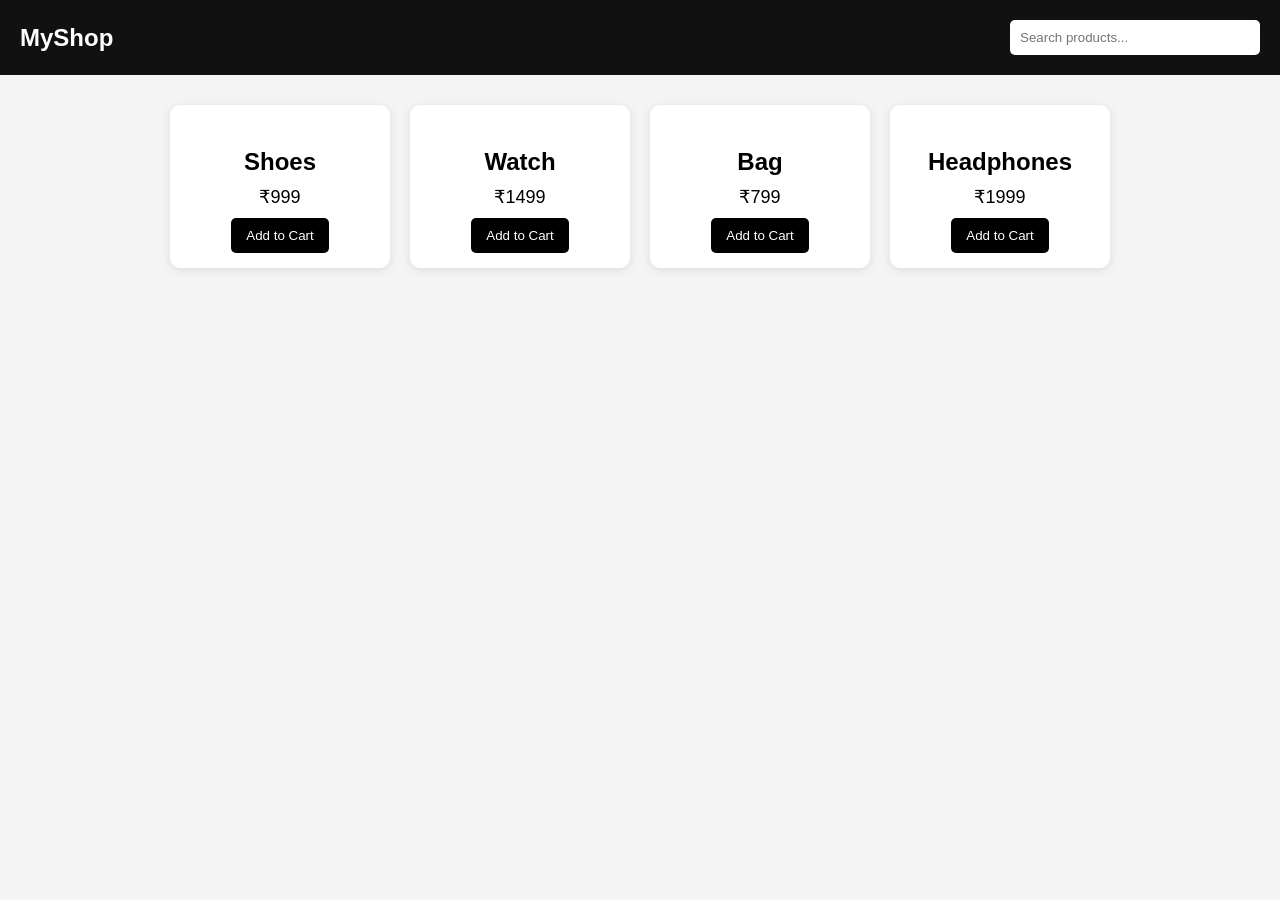
==== index.html @ 025da74c "Built ecommerce homepage" ====
<!DOCTYPE html>
<html lang="en">
<head>
  <meta charset="UTF-8" />
  <meta name="viewport" content="width=device-width, initial-scale=1.0"/>
  <title>Ecommerce Store</title>
  <link rel="stylesheet" href="style.css"/>
</head>
<body>

  <!-- Navbar -->
  <nav class="navbar">
    <h1>MyShop</h1>

    <input 
      type="text" 
      id="searchInput" 
      placeholder="Search products..."
    />
  </nav>

  <!-- Products -->
  <div class="products-container" id="productsContainer">

    <div class="product-card">
      <img src="https://picsum.photos/200?1" alt="">
      <h2>Shoes</h2>
      <p>₹999</p>
      <button>Add to Cart</button>
    </div>

    <div class="product-card">
      <img src="https://picsum.photos/200?2" alt="">
      <h2>Watch</h2>
      <p>₹1499</p>
      <button>Add to Cart</button>
    </div>

    <div class="product-card">
      <img src="https://picsum.photos/200?3" alt="">
      <h2>Bag</h2>
      <p>₹799</p>
      <button>Add to Cart</button>
    </div>

    <div class="product-card">
      <img src="https://picsum.photos/200?4" alt="">
      <h2>Headphones</h2>
      <p>₹1999</p>
      <button>Add to Cart</button>
    </div>

  </div>

  <script src="script.js"></script>
</body>
</html>
---- style.css ----
* {
  margin: 0;
  padding: 0;
  box-sizing: border-box;
  font-family: Arial;
}

body {
  background-color: #f4f4f4;
}

/* Navbar */
.navbar {
  background-color: #111;
  color: white;
  padding: 20px;

  display: flex;
  justify-content: space-between;
  align-items: center;
}

.navbar input {
  padding: 10px;
  width: 250px;
  border-radius: 5px;
  border: none;
}

/* Products */
.products-container {
  display: flex;
  flex-wrap: wrap;
  justify-content: center;

  gap: 20px;
  padding: 30px;
}

.product-card {
  background: white;
  width: 220px;

  border-radius: 10px;
  padding: 15px;

  text-align: center;

  box-shadow: 0 2px 10px rgba(0,0,0,0.1);

  transition: 0.3s;
}

.product-card:hover {
  transform: scale(1.05);
}

.product-card img {
  width: 100%;
  border-radius: 10px;
}

.product-card h2 {
  margin: 10px 0;
}

.product-card p {
  font-size: 18px;
  margin-bottom: 10px;
}

.product-card button {
  background: black;
  color: white;

  border: none;
  padding: 10px 15px;

  border-radius: 5px;
  cursor: pointer;
}
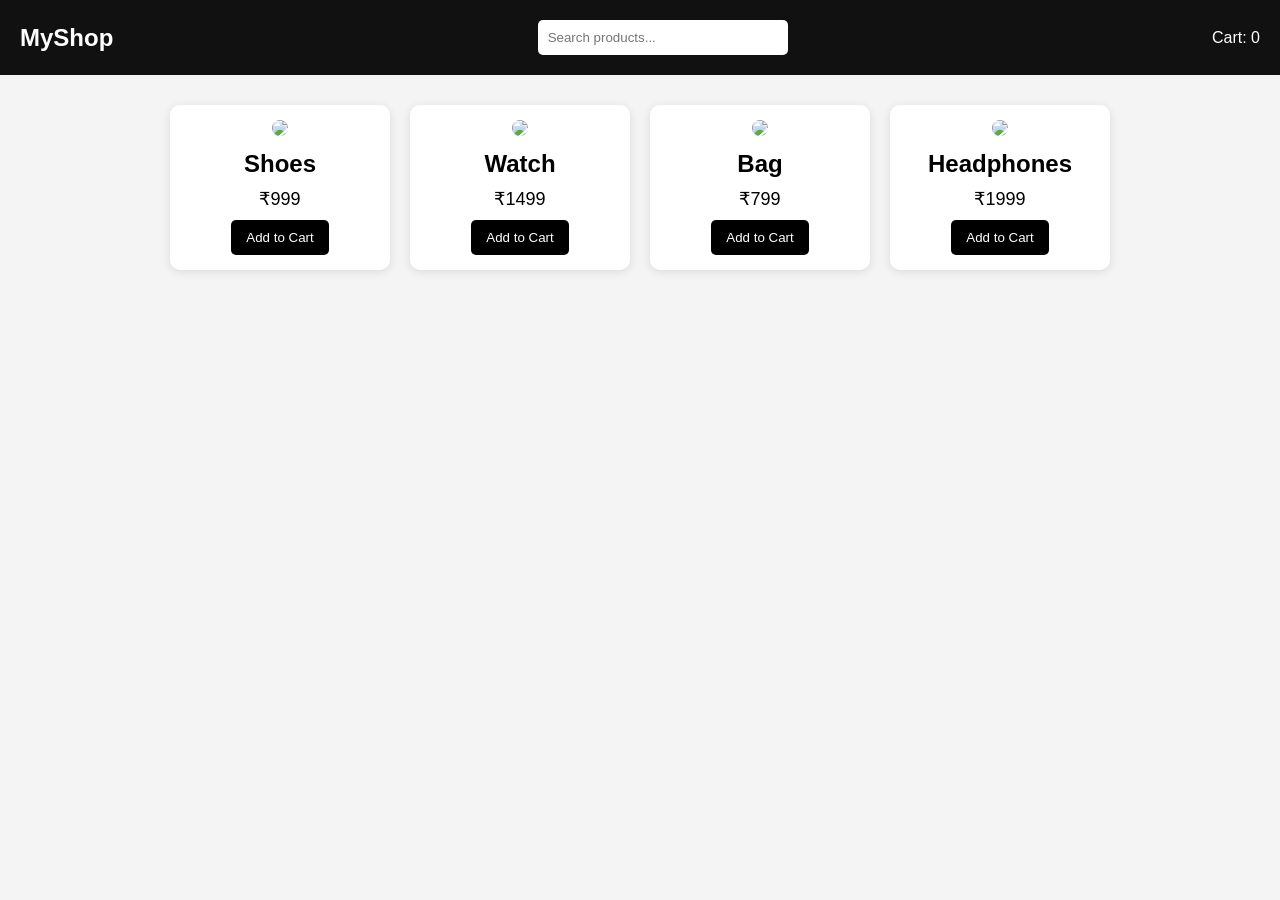
==== commit a5272474: "Added cart counter feature" ====
--- a/index.html
+++ b/index.html
@@ -8,50 +8,25 @@
 </head>
 <body>
 
-  <!-- Navbar -->
   <nav class="navbar">
     <h1>MyShop</h1>
 
-    <input 
-      type="text" 
-      id="searchInput" 
+    <input
+      type="text"
+      id="searchInput"
       placeholder="Search products..."
     />
+
+    <div class="cart">
+      Cart: <span id="cartCount">0</span>
+    </div>
   </nav>
 
   <!-- Products -->
   <div class="products-container" id="productsContainer">
-
-    <div class="product-card">
-      <img src="https://picsum.photos/200?1" alt="">
-      <h2>Shoes</h2>
-      <p>₹999</p>
-      <button>Add to Cart</button>
-    </div>
-
-    <div class="product-card">
-      <img src="https://picsum.photos/200?2" alt="">
-      <h2>Watch</h2>
-      <p>₹1499</p>
-      <button>Add to Cart</button>
-    </div>
-
-    <div class="product-card">
-      <img src="https://picsum.photos/200?3" alt="">
-      <h2>Bag</h2>
-      <p>₹799</p>
-      <button>Add to Cart</button>
-    </div>
-
-    <div class="product-card">
-      <img src="https://picsum.photos/200?4" alt="">
-      <h2>Headphones</h2>
-      <p>₹1999</p>
-      <button>Add to Cart</button>
-    </div>
-
   </div>
 
   <script src="script.js"></script>
+
 </body>
 </html>
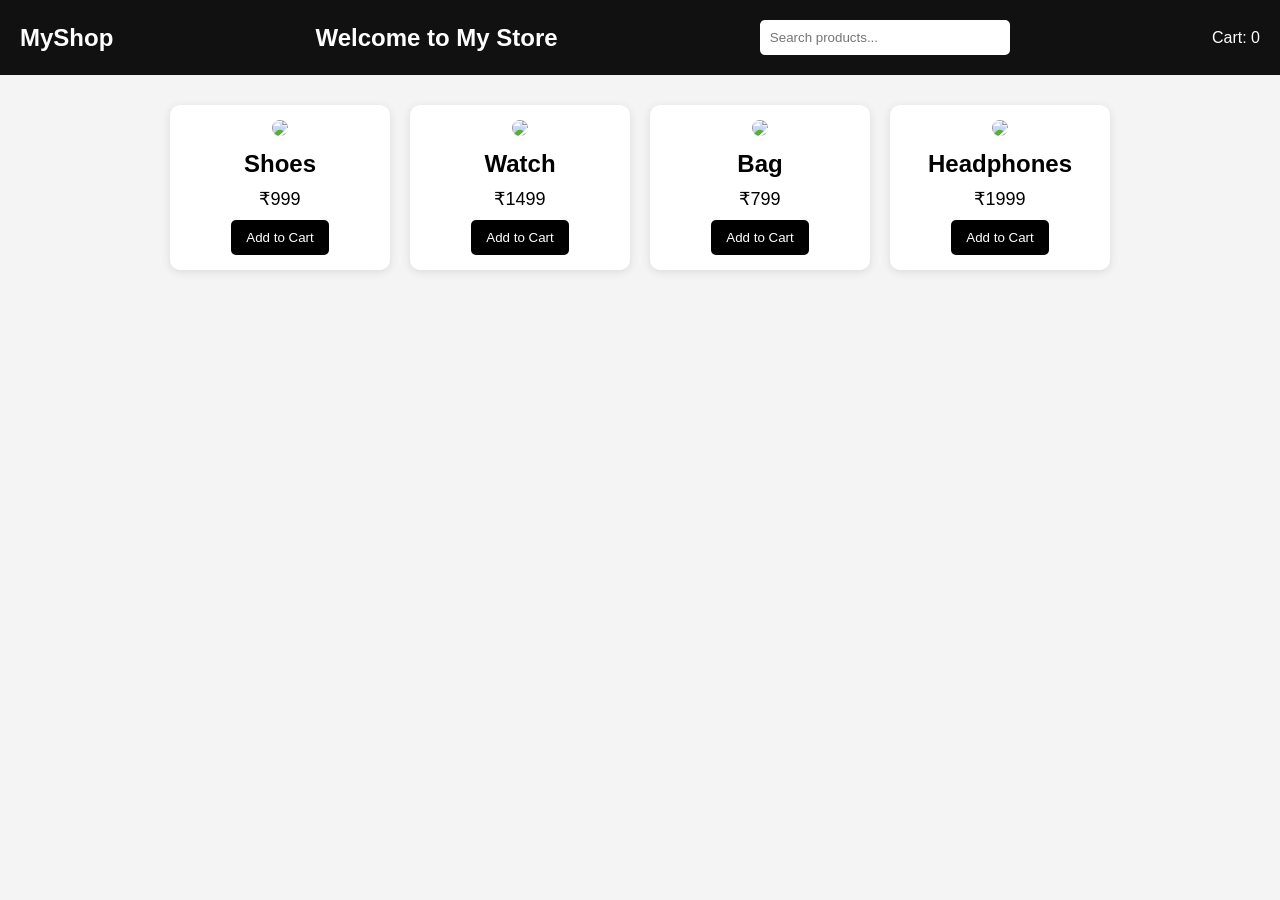
==== commit 4ccdc949: "Added dynamic product rendering" ====
--- a/index.html
+++ b/index.html
@@ -10,6 +10,7 @@
 
   <nav class="navbar">
     <h1>MyShop</h1>
+    <h2>Welcome to My Store</h2>
 
     <input
       type="text"
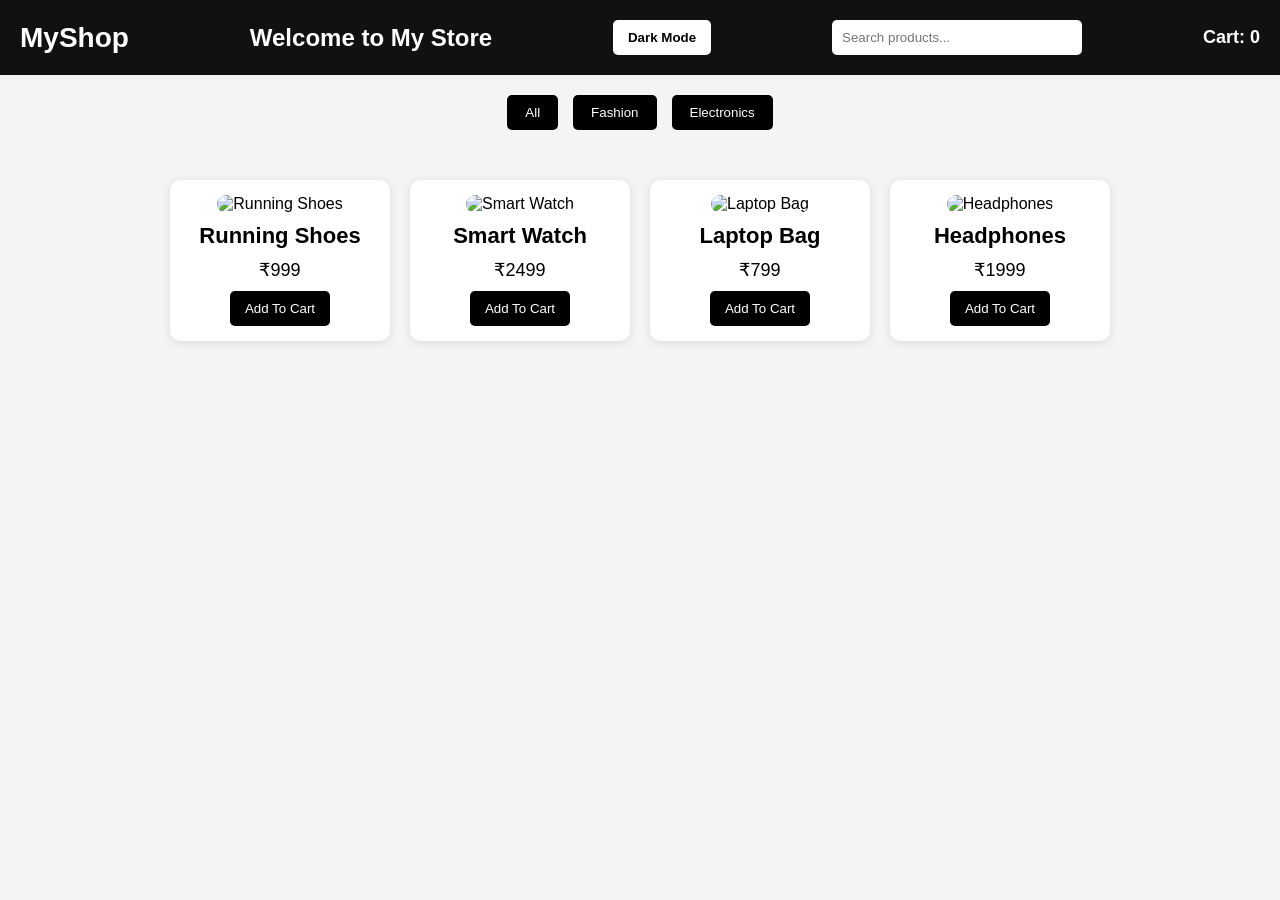
==== commit e78cde05: "Added category filtering" ====
--- a/index.html
+++ b/index.html
@@ -4,29 +4,87 @@
   <meta charset="UTF-8" />
   <meta name="viewport" content="width=device-width, initial-scale=1.0"/>
   <title>Ecommerce Store</title>
-  <link rel="stylesheet" href="style.css"/>
+
+  <link rel="stylesheet" href="style.css" />
 </head>
+
 <body>
 
+  <!-- Navbar -->
   <nav class="navbar">
+
     <h1>MyShop</h1>
+
     <h2>Welcome to My Store</h2>
 
+    <!-- Dark Mode Button -->
+    <button id="darkModeBtn">
+      Dark Mode
+    </button>
+
+    <!-- Search -->
     <input
       type="text"
       id="searchInput"
       placeholder="Search products..."
     />
 
+    <!-- Cart -->
     <div class="cart">
       Cart: <span id="cartCount">0</span>
     </div>
+
   </nav>
 
-  <!-- Products -->
-  <div class="products-container" id="productsContainer">
+  <!-- Filter Buttons -->
+  <div class="filters">
+
+    <button onclick="filterProducts('All')">
+      All
+    </button>
+
+    <button onclick="filterProducts('Fashion')">
+      Fashion
+    </button>
+
+    <button onclick="filterProducts('Electronics')">
+      Electronics
+    </button>
+
   </div>
 
+  <!-- Products Container -->
+  <div class="products-container" id="productsContainer">
+
+    <!-- Products will come from JavaScript -->
+
+  </div>
+
+  <!-- Product Modal -->
+  <div class="modal" id="modal">
+
+    <div class="modal-content">
+
+      <span id="closeModal">&times;</span>
+
+      <img id="modalImage" alt="Product Image" />
+
+      <h2 id="modalTitle"></h2>
+
+      <p id="modalPrice"></p>
+
+      <p id="modalDescription"></p>
+
+    </div>
+
+  </div>
+
+  <!-- Toast Message -->
+  <div id="toast">
+    Product Added To Cart
+  </div>
+
+  <!-- JavaScript -->
   <script src="script.js"></script>
 
 </body>
--- a/style.css
+++ b/style.css
@@ -2,11 +2,12 @@
   margin: 0;
   padding: 0;
   box-sizing: border-box;
-  font-family: Arial;
+  font-family: Arial, sans-serif;
 }
 
 body {
   background-color: #f4f4f4;
+  transition: 0.3s;
 }
 
 /* Navbar */
@@ -18,13 +19,68 @@
   display: flex;
   justify-content: space-between;
   align-items: center;
+  flex-wrap: wrap;
+
+  gap: 15px;
+}
+
+.navbar h1 {
+  font-size: 28px;
 }
 
 .navbar input {
   padding: 10px;
   width: 250px;
-  border-radius: 5px;
-  border: none;
+
+  border-radius: 5px;
+  border: none;
+
+  outline: none;
+}
+
+.cart {
+  font-size: 18px;
+  font-weight: bold;
+}
+
+#darkModeBtn {
+  background: white;
+  color: black;
+
+  border: none;
+  padding: 10px 15px;
+
+  border-radius: 5px;
+  cursor: pointer;
+  font-weight: bold;
+}
+
+/* Filters */
+.filters {
+  display: flex;
+  justify-content: center;
+  gap: 15px;
+
+  padding: 20px;
+  flex-wrap: wrap;
+}
+
+.filters button {
+  padding: 10px 18px;
+
+  border: none;
+  border-radius: 5px;
+
+  background: black;
+  color: white;
+
+  cursor: pointer;
+
+  transition: 0.3s;
+}
+
+.filters button:hover {
+  transform: scale(1.05);
 }
 
 /* Products */
@@ -49,6 +105,8 @@
   box-shadow: 0 2px 10px rgba(0,0,0,0.1);
 
   transition: 0.3s;
+
+  cursor: pointer;
 }
 
 .product-card:hover {
@@ -57,11 +115,16 @@
 
 .product-card img {
   width: 100%;
+  height: 200px;
+
+  object-fit: cover;
+
   border-radius: 10px;
 }
 
 .product-card h2 {
   margin: 10px 0;
+  font-size: 22px;
 }
 
 .product-card p {
@@ -78,4 +141,141 @@
 
   border-radius: 5px;
   cursor: pointer;
+
+  transition: 0.3s;
+}
+
+.product-card button:hover {
+  opacity: 0.8;
+}
+
+/* Modal */
+.modal {
+  display: none;
+
+  position: fixed;
+  top: 0;
+  left: 0;
+
+  width: 100%;
+  height: 100%;
+
+  background: rgba(0,0,0,0.7);
+
+  justify-content: center;
+  align-items: center;
+
+  z-index: 1000;
+}
+
+.modal-content {
+  background: white;
+
+  padding: 20px;
+
+  width: 320px;
+
+  border-radius: 10px;
+
+  text-align: center;
+
+  position: relative;
+}
+
+.modal-content img {
+  width: 100%;
+  border-radius: 10px;
+}
+
+.modal-content h2 {
+  margin: 15px 0 10px;
+}
+
+.modal-content p {
+  margin-bottom: 10px;
+}
+
+#closeModal {
+  position: absolute;
+  top: 10px;
+  right: 15px;
+
+  cursor: pointer;
+  font-size: 28px;
+  font-weight: bold;
+}
+
+/* Toast Notification */
+#toast {
+  position: fixed;
+
+  bottom: 20px;
+  right: 20px;
+
+  background: black;
+  color: white;
+
+  padding: 15px 20px;
+
+  border-radius: 5px;
+
+  display: none;
+
+  z-index: 2000;
+}
+
+/* Dark Mode */
+.dark {
+  background: #111;
+  color: white;
+}
+
+.dark .product-card {
+  background: #222;
+  color: white;
+}
+
+.dark .modal-content {
+  background: #222;
+  color: white;
+}
+
+.dark .filters button {
+  background: white;
+  color: black;
+}
+
+.dark #darkModeBtn {
+  background: black;
+  color: white;
+  border: 1px solid white;
+}
+
+/* Responsive Design */
+@media (max-width: 768px) {
+
+  .navbar {
+    flex-direction: column;
+    text-align: center;
+  }
+
+  .navbar input {
+    width: 100%;
+  }
+
+  .products-container {
+    flex-direction: column;
+    align-items: center;
+  }
+
+  .product-card {
+    width: 90%;
+    max-width: 300px;
+  }
+
+  .filters {
+    flex-direction: column;
+    align-items: center;
+  }
+
 }
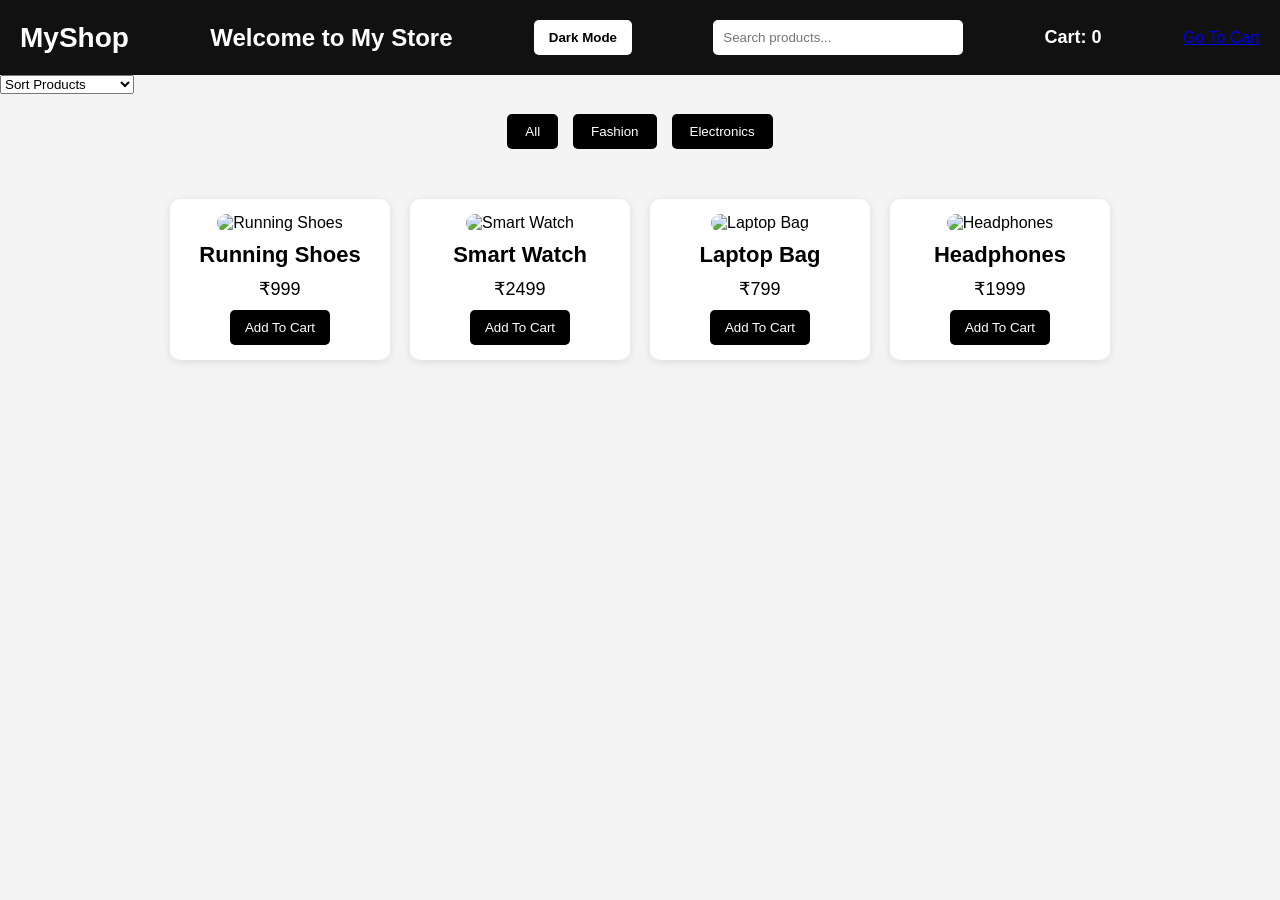
==== commit 17f44a5d: "Created cart page" ====
--- a/index.html
+++ b/index.html
@@ -1,42 +1,105 @@
 <!DOCTYPE html>
 <html lang="en">
+
 <head>
+
   <meta charset="UTF-8" />
-  <meta name="viewport" content="width=device-width, initial-scale=1.0"/>
+
+  <meta
+    name="viewport"
+    content="width=device-width, initial-scale=1.0"
+  />
+
   <title>Ecommerce Store</title>
 
-  <link rel="stylesheet" href="style.css" />
+  <link
+    rel="stylesheet"
+    href="style.css"
+  />
+
 </head>
 
 <body>
 
-  <!-- Navbar -->
+  <!-- =========================
+       NAVBAR
+  ========================== -->
+
   <nav class="navbar">
 
     <h1>MyShop</h1>
 
     <h2>Welcome to My Store</h2>
 
-    <!-- Dark Mode Button -->
+    <!-- DARK MODE -->
+
     <button id="darkModeBtn">
       Dark Mode
     </button>
 
-    <!-- Search -->
+    <!-- SEARCH -->
+
     <input
       type="text"
       id="searchInput"
       placeholder="Search products..."
     />
 
-    <!-- Cart -->
+    <!-- CART -->
+
     <div class="cart">
-      Cart: <span id="cartCount">0</span>
+
+      Cart:
+      <span id="cartCount">
+        0
+      </span>
+
     </div>
+
+    <!-- CART PAGE -->
+
+    <a href="cart.html">
+      Go To Cart
+    </a>
 
   </nav>
 
-  <!-- Filter Buttons -->
+  <!-- =========================
+       SORT
+  ========================== -->
+
+  <div class="sort-container">
+
+    <select id="sort">
+
+      <option value="default">
+        Sort Products
+      </option>
+
+      <option value="low">
+        Price: Low To High
+      </option>
+
+      <option value="high">
+        Price: High To Low
+      </option>
+
+    </select>
+
+  </div>
+
+  <!-- =========================
+       LOADER
+  ========================== -->
+
+  <div id="loader">
+    Loading...
+  </div>
+
+  <!-- =========================
+       FILTER BUTTONS
+  ========================== -->
+
   <div class="filters">
 
     <button onclick="filterProducts('All')">
@@ -53,25 +116,54 @@
 
   </div>
 
-  <!-- Products Container -->
-  <div class="products-container" id="productsContainer">
+  <!-- =========================
+       PRODUCTS CONTAINER
+  ========================== -->
 
-    <!-- Products will come from JavaScript -->
+  <div
+    class="products-container"
+    id="productsContainer"
+  >
+
+    <!-- PRODUCTS FROM JS -->
 
   </div>
 
-  <!-- Product Modal -->
-  <div class="modal" id="modal">
+  <!-- =========================
+       PRODUCT MODAL
+  ========================== -->
+
+  <div
+    class="modal"
+    id="modal"
+  >
 
     <div class="modal-content">
 
-      <span id="closeModal">&times;</span>
+      <!-- CLOSE BUTTON -->
 
-      <img id="modalImage" alt="Product Image" />
+      <span id="closeModal">
+
+        &times;
+
+      </span>
+
+      <!-- PRODUCT IMAGE -->
+
+      <img
+        id="modalImage"
+        alt="Product Image"
+      />
+
+      <!-- PRODUCT TITLE -->
 
       <h2 id="modalTitle"></h2>
 
+      <!-- PRODUCT PRICE -->
+
       <p id="modalPrice"></p>
+
+      <!-- PRODUCT DESCRIPTION -->
 
       <p id="modalDescription"></p>
 
@@ -79,13 +171,22 @@
 
   </div>
 
-  <!-- Toast Message -->
+  <!-- =========================
+       TOAST MESSAGE
+  ========================== -->
+
   <div id="toast">
+
     Product Added To Cart
+
   </div>
 
-  <!-- JavaScript -->
+  <!-- =========================
+       JAVASCRIPT
+  ========================== -->
+
   <script src="script.js"></script>
 
 </body>
+
 </html>
